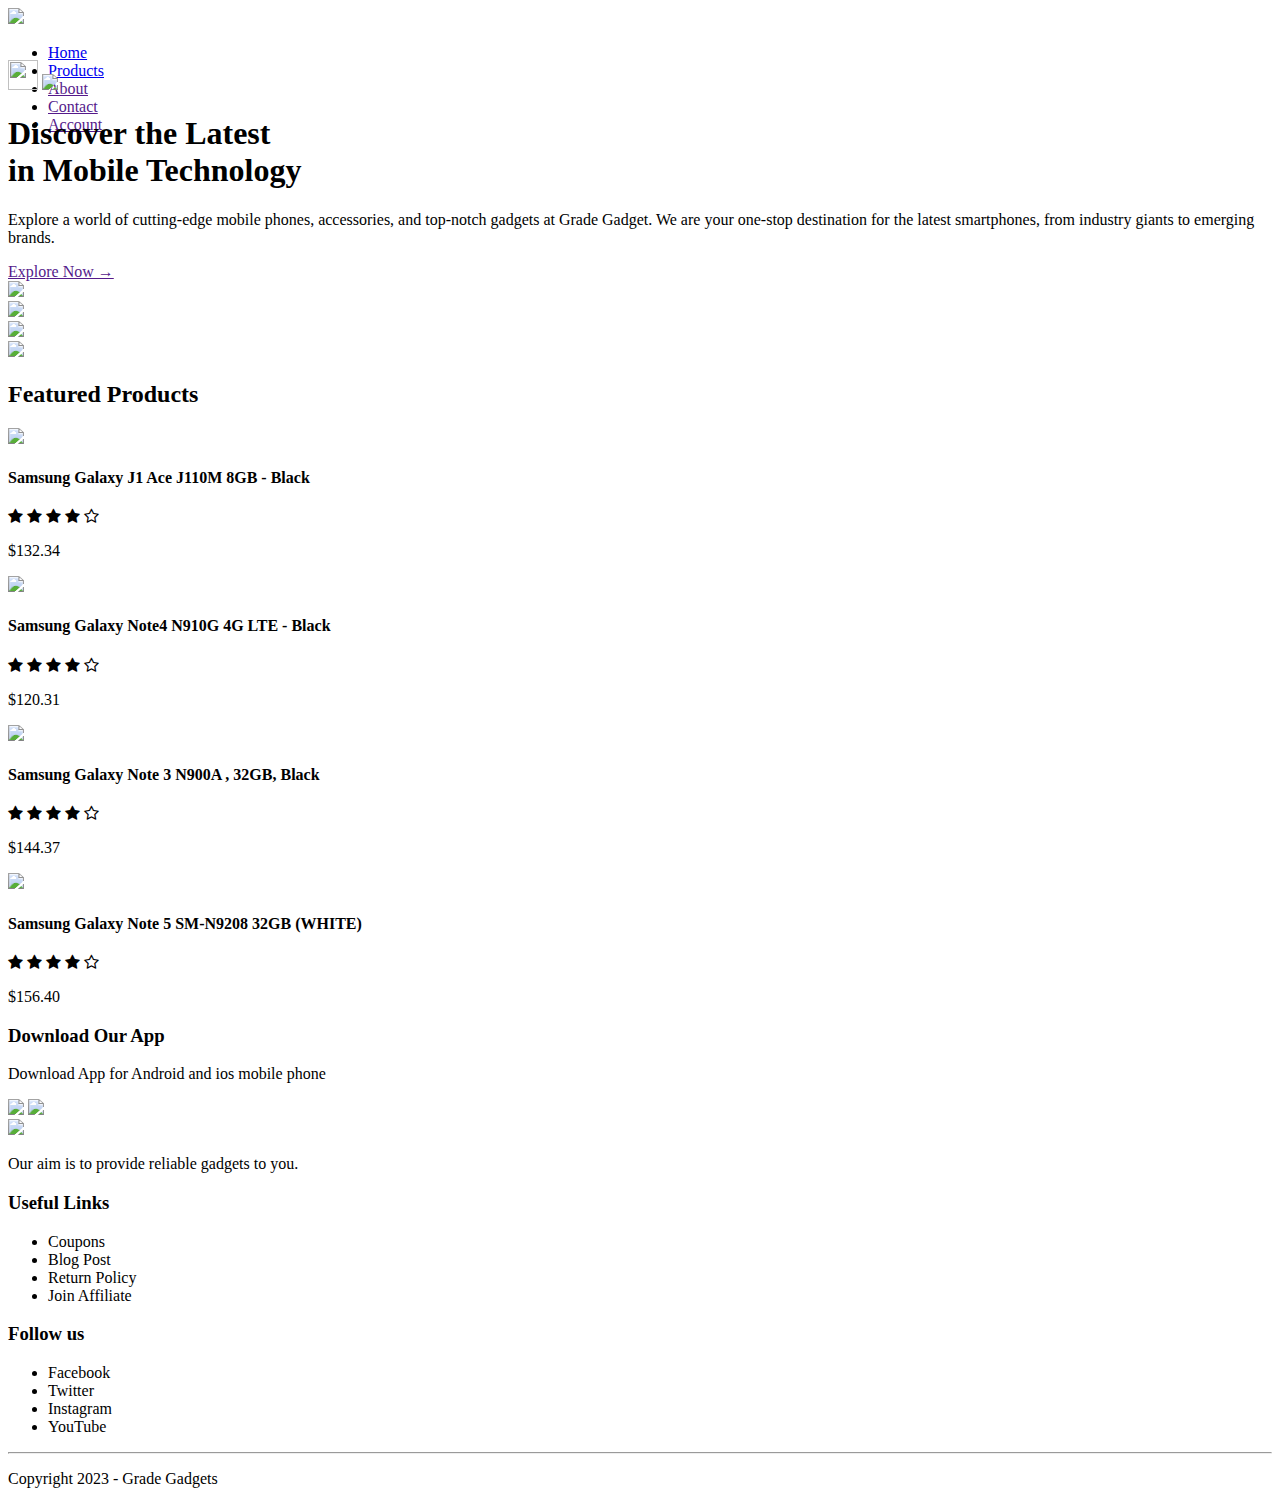
==== index.html @ 732cfabe "Add files via upload" ====
<!DOCTYPE html>
<html lang="en">
	
<head>
    <meta charset="UTF-8">
	<meta name="view-port" content="width=device-width, initial-scale=1.0">
    <title>GadgetGrade | Review Analyzer </title>
    <link rel="stylesheet" href="style1.css">
	
	<link rel="preconnect" href="https://fonts.googleapis.com">
	<link rel="preconnect" href="https://fonts.gstatic.com" crossorigin>
	<link href="https://fonts.googleapis.com/css2?family=Poppins:wght@200;300;400;500;600;700&display=swap" rel="stylesheet">
	
	<link rel="stylesheet" href="https://stackpath.bootstrapcdn.com/font-awesome/4.7.0/css/font-awesome.min.css">
	
	<!--https://cdn.jsdelivr.net/npm/@fortawesome/fontawesome-free@6.2.1/css/fontawesome.min.css--->
	
</head>
	
<body>
	<div class="header">
		<div class="container">
			<div class="navbar">
				<div class="logo">
					<img src="Gadget_Grade-removebg-preview(1).png" width="200px">
				</div>
				<nav>
					<ul id="MenuItems">
						<li><a href="index.html">Home</a></li>
						<li><a href="products.html">Products</a></li>
						<li><a href="">About</a></li>
						<li><a href="">Contact</a></li>
						<li><a href="">Account</a></li>
					</ul>
				</nav>
				<img src="images/cart.png" width="30px" height="30px">
				<img src="images/menu.png" class="menu-icon" onclick="menutoggle()">
			</div>
			
			<div class="row">
				<div class="col-2">
					<h1>Discover the Latest<br>in Mobile Technology</h1>
					<p>Explore a world of cutting-edge mobile phones, accessories, and top-notch gadgets at Grade Gadget. We are your one-stop destination for the latest smartphones, from industry giants to emerging brands. </p>
					<a href=""class="btn">Explore Now &#8594;</a>
				</div>
				<div class="col-2">
					<img src="xiong-yan-lwaw_DL09S4-unsplash-removebg-preview.png">
				</div>
			</div>
		</div>
	</div>
		
<!----- features categories --------->

	<div class="categories">
		<div class="small-container">
			<div class ="row">
				<div class="col-3">
					<img src="photo-1553179459-4514c0f52f41(cropped).jpeg">
				</div>
				<div class="col-3">
					<img src="photo-1592899677977-9c10ca588bbd(cropped).jpeg">
				</div>
				<div class="col-3">
					<img src="dugba-cauley-hushie-6MNmDi1hc_Y-unsplash(cropped).jpg">
				</div>
			</div>
		</div>
		
	</div>
	
<!----- features Products --------->
	
	<div class="small-container">
		<h2 class="title">Featured Products</h2>
		<div class="row">
			<div class="col-4">
				<img src="Product%20Photos/Samsung%20Galaxy%20J1%20Ace%20J110M%208GB%20Unlocked%20GSM%204G%20LTE%20Quad-Core%20Android%20Smartphone%C2%A0-%C2%A0Black/main-qimg-4132a99f9d30c7ec6607502518f1d338(resized).jpeg">
				<h4>Samsung Galaxy J1 Ace J110M 8GB - Black</h4>
				<div class="rating">
					<i class="fa fa-star" ></i>
					<i class="fa fa-star" ></i>
					<i class="fa fa-star" ></i>
					<i class="fa fa-star" ></i>
					<i class="fa fa-star-o"></i>
				</div>
				<p>$132.34</p>
			</div>
			<div class="col-4">
				<img src="Product%20Photos/Samsung%20Galaxy%20Note%204%20N910G%20Unlocked%20GSM%204G%20LTE%20Quad-Core%20Android%20Smartphone%20w%2016MP%20Camera%20-%20Black/Samsung-Galaxy-Note-4-N910-N9100-Unlocked-Mobile-Phone-3GB-RAM-32GB-ROM-Quad-Core-5(resized).jpg">
				<h4>Samsung Galaxy Note4 N910G 4G LTE - Black</h4>
				<div class="rating">
					<i class="fa fa-star" ></i>
					<i class="fa fa-star" ></i>
					<i class="fa fa-star" ></i>
					<i class="fa fa-star" ></i>
					<i class="fa fa-star-o"></i>
				</div>
				<p>$120.31</p>
			</div>
			<div class="col-4">
				<img src="Product%20Photos/Samsung%20Galaxy%20Note%203%20N900A%20Unlocked%20Cellphone,%2032GB,%C2%A0Black/s-l960(resized).jpg">
				<h4>Samsung Galaxy Note 3 N900A , 32GB, Black</h4>
				<div class="rating">
					<i class="fa fa-star"></i>
					<i class="fa fa-star"></i>
					<i class="fa fa-star"></i>
					<i class="fa fa-star"></i>
					<i class="fa fa-star-o"></i>
				</div>
				<p>$144.37</p>
			</div>
			<div class="col-4">
				<img src="Product%20Photos/Samsung%20Galaxy%20Note%205%20SM-N9208%2032GB%205.7-inch%204G%20LTE%20Dual%20SIM%20FACTORY%20UNLOCKED%20-%20International%20Stock%20No%20Warranty%C2%A0(WHITE)/41G5g7Fu8aL(resized).jpg">
				<h4>Samsung Galaxy Note 5 SM-N9208 32GB (WHITE)</h4>
				<div class="rating">
					<i class="fa fa-star" ></i>
					<i class="fa fa-star" ></i>
					<i class="fa fa-star" ></i>
					<i class="fa fa-star" ></i>
					<i class="fa fa-star-o"></i>
				</div>
				<p>$156.40</p>
			</div>
		</div>
	</div>
	<div class="footer">
		<div class="container">
			<div class="row">
				<div class="footer-col-1">
					<h3>Download Our App</h3>
					<p>Download App for Android and ios mobile phone</p>
					<div class="app-logo">
						<img src="images/play-store.png">
						<img src="images/app-store.png">
					</div>
				</div>
				<div class="footer-col-2">
					<img src="images/logo-white.png">
					<p>Our aim is to provide reliable gadgets to you.</p>
				</div>
				<div class="footer-col-3">
					<h3>Useful Links</h3>
					<ul>
						<li>Coupons</li>
						<li>Blog Post</li>
						<li>Return Policy</li>
						<li>Join Affiliate</li>
					</ul>
				</div>
				<div class="footer-col-4">
					<h3>Follow us</h3>
					<ul>
						<li>Facebook</li>
						<li>Twitter</li>
						<li>Instagram</li>
						<li>YouTube</li>
					</ul>
				</div>
			</div>
			<hr>
			<p class="copyright"> Copyright 2023 - Grade Gadgets</p>
		</div>
	</div>

	<!----------Back End------------>
	<!----------js for toggle menu------------>
	<script>
		var MenuItems = document.getElementById("MenuItems");
		MenuItems.style.maxHeight = "0px";
		
		function menutoggle(){
			if(MenuItems.style.maxHeight == "0px")
				{
					MenuItems.style.maxHeight="200px";
				}
			else{
				MenuItems.style.maxHeight="0px";
			}
		}
	</script>
</body>
</html>
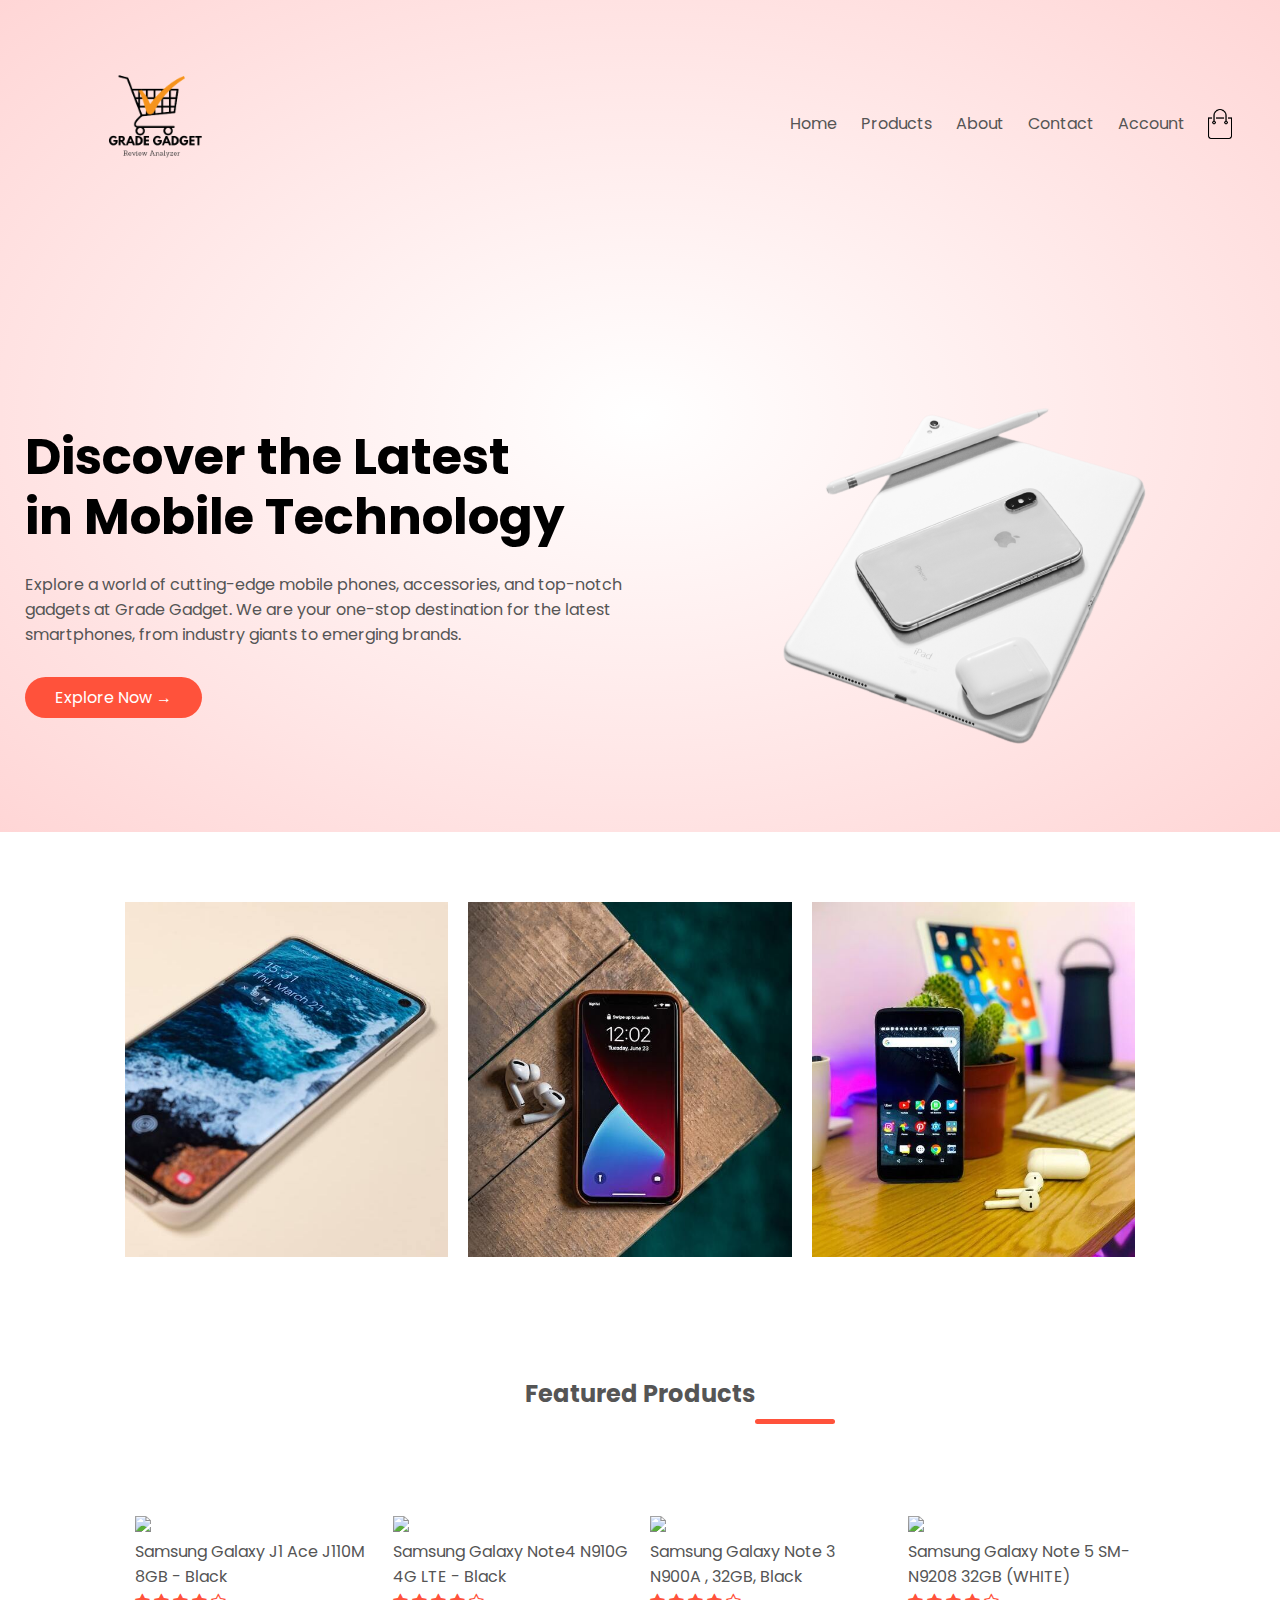
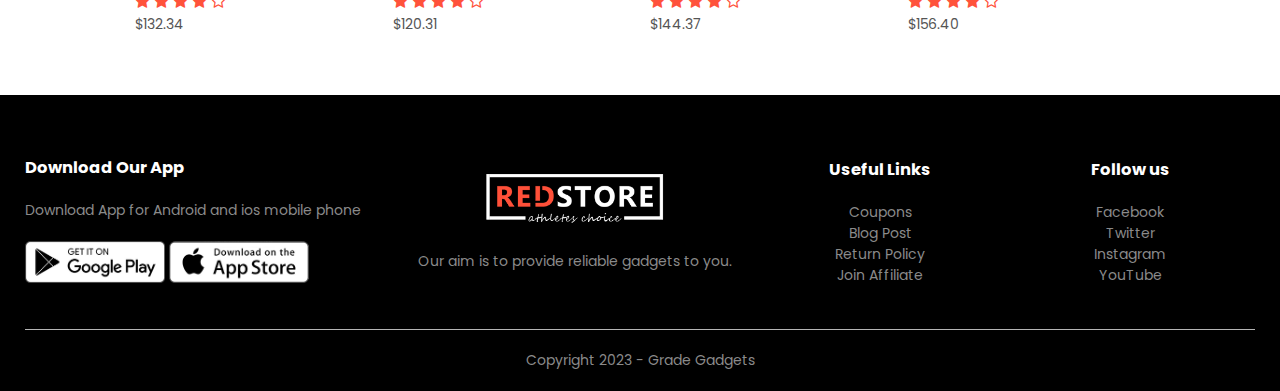
==== commit f454b2be: "Update index.html" ====
--- a/index.html
+++ b/index.html
@@ -75,7 +75,7 @@
 		<h2 class="title">Featured Products</h2>
 		<div class="row">
 			<div class="col-4">
-				<img src="Product%20Photos/Samsung%20Galaxy%20J1%20Ace%20J110M%208GB%20Unlocked%20GSM%204G%20LTE%20Quad-Core%20Android%20Smartphone%C2%A0-%C2%A0Black/main-qimg-4132a99f9d30c7ec6607502518f1d338(resized).jpeg">
+				<img src="Samsung%20Galaxy%20J1%20Ace%20J110M%208GB%20Unlocked%20GSM%204G%20LTE%20Quad-Core%20Android%20Smartphone%C2%A0-%C2%A0Black/main-qimg-4132a99f9d30c7ec6607502518f1d338(resized).jpeg">
 				<h4>Samsung Galaxy J1 Ace J110M 8GB - Black</h4>
 				<div class="rating">
 					<i class="fa fa-star" ></i>
@@ -87,7 +87,7 @@
 				<p>$132.34</p>
 			</div>
 			<div class="col-4">
-				<img src="Product%20Photos/Samsung%20Galaxy%20Note%204%20N910G%20Unlocked%20GSM%204G%20LTE%20Quad-Core%20Android%20Smartphone%20w%2016MP%20Camera%20-%20Black/Samsung-Galaxy-Note-4-N910-N9100-Unlocked-Mobile-Phone-3GB-RAM-32GB-ROM-Quad-Core-5(resized).jpg">
+				<img src="Samsung%20Galaxy%20Note%204%20N910G%20Unlocked%20GSM%204G%20LTE%20Quad-Core%20Android%20Smartphone%20w%2016MP%20Camera%20-%20Black/Samsung-Galaxy-Note-4-N910-N9100-Unlocked-Mobile-Phone-3GB-RAM-32GB-ROM-Quad-Core-5(resized).jpg">
 				<h4>Samsung Galaxy Note4 N910G 4G LTE - Black</h4>
 				<div class="rating">
 					<i class="fa fa-star" ></i>
@@ -99,7 +99,7 @@
 				<p>$120.31</p>
 			</div>
 			<div class="col-4">
-				<img src="Product%20Photos/Samsung%20Galaxy%20Note%203%20N900A%20Unlocked%20Cellphone,%2032GB,%C2%A0Black/s-l960(resized).jpg">
+				<img src="Samsung%20Galaxy%20Note%203%20N900A%20Unlocked%20Cellphone,%2032GB,%C2%A0Black/s-l960(resized).jpg">
 				<h4>Samsung Galaxy Note 3 N900A , 32GB, Black</h4>
 				<div class="rating">
 					<i class="fa fa-star"></i>
@@ -111,7 +111,7 @@
 				<p>$144.37</p>
 			</div>
 			<div class="col-4">
-				<img src="Product%20Photos/Samsung%20Galaxy%20Note%205%20SM-N9208%2032GB%205.7-inch%204G%20LTE%20Dual%20SIM%20FACTORY%20UNLOCKED%20-%20International%20Stock%20No%20Warranty%C2%A0(WHITE)/41G5g7Fu8aL(resized).jpg">
+				<img src="Samsung%20Galaxy%20Note%205%20SM-N9208%2032GB%205.7-inch%204G%20LTE%20Dual%20SIM%20FACTORY%20UNLOCKED%20-%20International%20Stock%20No%20Warranty%C2%A0(WHITE)/41G5g7Fu8aL(resized).jpg">
 				<h4>Samsung Galaxy Note 5 SM-N9208 32GB (WHITE)</h4>
 				<div class="rating">
 					<i class="fa fa-star" ></i>
@@ -180,4 +180,4 @@
 		}
 	</script>
 </body>
-</html>+</html>
--- a/style1.css
+++ b/style1.css
@@ -0,0 +1,281 @@
+*{
+    margin: 0;
+    padding: 0;
+    box-sizing: border-box;
+}
+
+body{
+	font-family: 'Poppins', sans-serif;
+}
+
+.navbar{
+    display: flex;
+    align-items: center;
+    padding: 20px;   
+}
+
+nav{
+    flex: 1;
+    text-align: right;
+}
+
+nav ul{
+    display: inline-block;
+    list-style-type: none;
+}
+
+nav ul li{
+    display: inline-block;
+    margin-right: 20px;
+}
+/*-- navigation bar --*/
+a{
+    text-decoration: none;
+    color: #555;
+}
+
+p{
+	color: #555;
+}
+
+.container{
+	max-width: 1300px;
+	margin: auto;
+	padding-left: 25px;
+	padding-right: 25px;
+}
+
+.row{
+	display:flex;
+	align-items: center;
+	flex-wrap: wrap;
+	justify-content: space-around;
+}
+
+.col-2{
+	flex-basis: 50%;
+	min-width: 300px;
+}
+
+.col-2 img{
+	max-width: 100%;
+	padding: 50px 0;
+}
+
+.col-2 h1{
+	font-size: 50px;
+	line-height:60px;
+	margin:25px 0;
+}
+
+.btn{
+	display: inline-block;
+	background: #ff523b;
+	color: #fff;
+	padding: 8px 30px;
+	margin: 30px 0;
+	border-radius: 30px;
+	transition: background 0.5s;
+}
+
+.btn:hover{
+	background: #563434;
+	
+}
+
+.header{
+	background: radial-gradient(#fff,#ffd6d6);
+}
+
+.header .row{
+	margin-top: 70px;
+}
+
+.categories{
+	margin: 70px 0;
+}
+
+/*for the placement of those 3 images in home page coming in one line with same size*/
+
+.col-3{
+	flex:30%;
+	min-width: 250px;
+	margin-bottom: 30px;
+	margin-right: 20px;
+}
+
+/*for the gap between those 3 images in home page */
+
+.col-3 img{
+	width: 100%;
+}
+
+.small-container{
+	max-width: 1080px;
+	margin: auto;
+	padding-left: 25px;
+	padding-right: 25px;
+}
+
+.col-4{
+	flex-basis: 25%;
+	padding:10px;
+	min-width: 200px;
+	margin-bottom: 50px;
+	transition: transform 0.5s;
+}
+
+.col-4 img{
+	width: 100%;
+}
+
+.title{
+	text-align: center;
+	margin: 0 auto 80px;
+	position: relative;
+	line-height: 60px;
+	color: #555;
+}
+
+.title::after{
+	content: '';
+	background: #ff523b;
+	width: 80px;
+	height: 5px;
+	border-radius: 5px;
+	position: absolute;
+	bottom: 0;
+	/*red line below featured position*/
+	left: 50%
+	transform: translateX(-50%);
+}
+
+h4{
+	color:#555;
+	font-weight: normal;
+}
+
+.col-4 p{
+	font-size: 14px;
+}
+
+.rating .fa{
+	color: #ff523b;
+}
+
+.col-4:hover{
+	transform: translateY(-5px);
+}
+
+/*-----------Footer----------------*/
+
+.footer{
+	background: #000;
+	color: #8a8a8a;
+	font-size: 14px;
+	padding: 60px 0 20px;
+}
+
+.footer p{
+	color: #8a8a8a;
+}
+
+.footer h3{
+	color:#fff;
+	margin-bottom: 20px;
+}
+
+.footer-col-1, .footer-col-2, .footer-col-3, .footer-col-4{
+	min-width: 250px;
+	margin-bottom: 20px;
+}
+
+.footer-col-1{
+	flex-basis: 30%;
+}
+
+.footer-col-2{
+	flex: 1;
+	text-align: center;
+}
+.footer-col-2 img{
+	width: 180px;
+	margin-bottom: 20px;
+}
+
+.footer-col-3, .footer-col-4{
+	flex-basis: 12%;
+	text-align: center;
+}
+
+ul{
+	list-style-type: none;
+}
+
+.app-logo{
+	margin-top: 20px;
+}
+
+.app-logo img{
+	width: 140px;
+}
+
+.footer hr{
+	border: none;
+	background: #b5b5b5;
+	height: 1px;
+	margin: 20px 0;
+}
+
+.copyright{
+	text-align: center;
+}
+
+.menu-icon{
+	width: 28px;
+	margin-left: 20px;
+	display: none;
+}
+
+/*----media query for menu -------*/
+
+@media only screen and (max-width: 800px) {
+
+	nav ul{
+		position: absolute;
+		top: 120px;
+		left: 0;
+		background: #333;
+		width: 100%;
+		overflow: hidden;
+		transition: max-height 0.5s;
+	}
+	
+	nav ul li{
+		display: block;
+		margin-right: 50px;
+		margin-top: 10px;
+		margin-bottom: 10px;
+	}
+	
+	nav ul li a{
+		color: #fff;
+	}
+	
+	.menu-icon{
+		display: block;
+		cursor: pointer;
+	}
+}
+
+/*---media query fpr less than 600 screen size---*/
+
+@media only screen and (max-width: 600px){
+	.row{
+		text-align: center;
+	}
+	.col-2, .col-3, .col-4{
+		flex-basis: 100%;
+	}
+}
+
